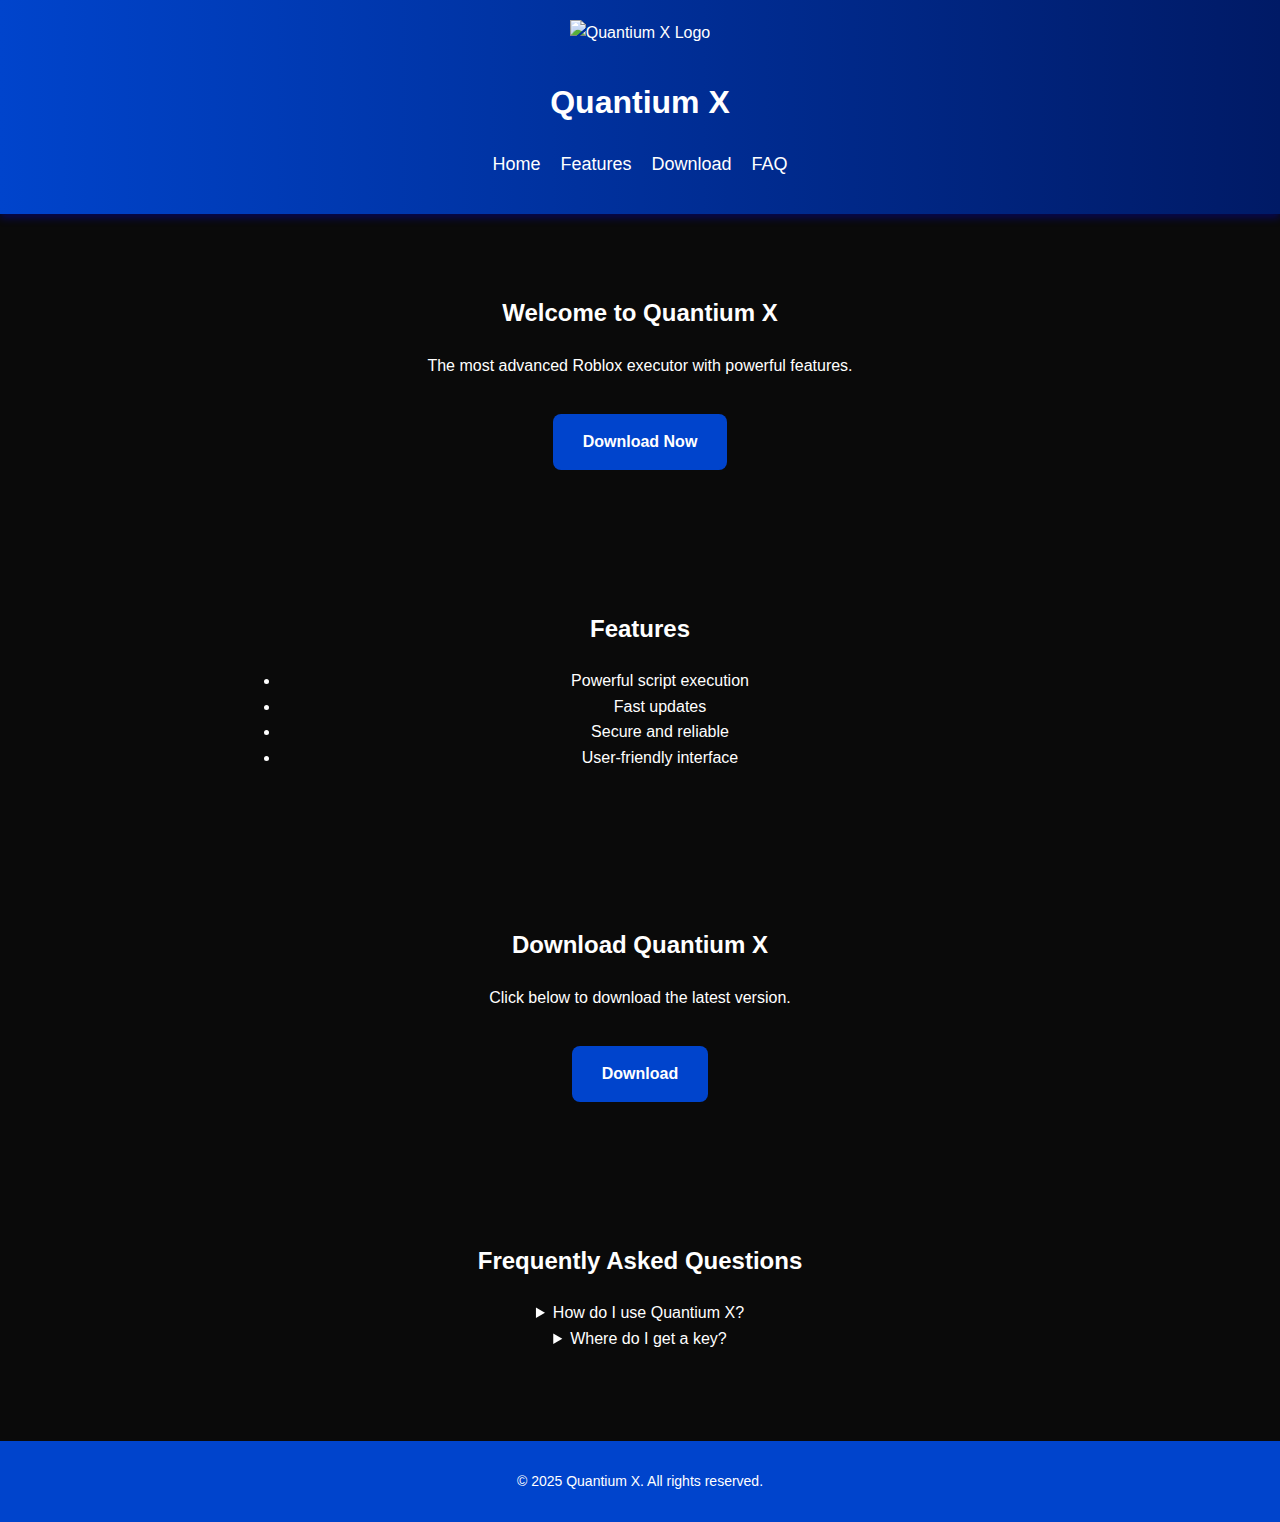
==== index.html @ a764c963 "index.html" ====
<!DOCTYPE html>
<html lang="en">
<head>
    <meta charset="UTF-8">
    <meta name="viewport" content="width=device-width, initial-scale=1.0">
    <title>Quantium X - Roblox Executor</title>
    <link rel="stylesheet" href="styles.css">
    <style>
        body {
            background-color: #0a0a0a;
            color: #fff;
            font-family: 'Poppins', sans-serif;
            text-align: center;
        }
        header {
            background: linear-gradient(90deg, #0044cc, #001a66);
            padding: 20px;
            box-shadow: 0 4px 8px rgba(0, 0, 255, 0.3);
        }
        header img {
            max-width: 150px; /* Adjust this value to set the image size */
            margin-bottom: 10px;
        }
        .btn {
            background: #0044cc;
            padding: 15px 30px;
            border-radius: 8px;
            text-decoration: none;
            color: white;
            font-weight: bold;
            transition: all 0.3s ease-in-out;
            display: inline-block;
            margin-top: 20px;
        }
        .btn:hover {
            background: #0066ff;
            transform: scale(1.1);
        }
        .features {
            background-color: #001a66;
            padding: 40px;
            border-radius: 10px;
            margin: 20px auto;
            max-width: 800px;
            box-shadow: 0 4px 8px rgba(0, 0, 255, 0.3);
        }
        .features ul {
            list-style-type: none;
            padding: 0;
        }
        .features li {
            padding: 10px;
            font-size: 18px;
        }
        .note {
            margin-top: 15px;
            font-size: 14px;
            color: #bbb;
        }
        footer {
            background-color: #0044cc;
            padding: 15px;
            margin-top: 30px;
        }
    </style>
</head>
<body>
    <header>
        <img src="your-image-url-here.jpg" alt="Quantium X Logo"> <!-- Replace with your image URL -->
        <h1>Quantium X</h1>
        <nav>
            <ul>
                <li><a href="#home">Home</a></li>
                <li><a href="#features">Features</a></li>
                <li><a href="#download">Download</a></li>
                <li><a href="#faq">FAQ</a></li>
            </ul>
        </nav>
    </header>
    
    <section id="home">
        <h2>Welcome to Quantium X</h2>
        <p>The most advanced Roblox executor with powerful features.</p>
        <a href="#download" class="btn">Download Now</a>
    </section>
    
    <section id="features">
        <h2>Features</h2>
        <ul>
            <li>Powerful script execution</li>
            <li>Fast updates</li>
            <li>Secure and reliable</li>
            <li>User-friendly interface</li>
        </ul>
    </section>
    
    <section id="download">
        <h2>Download Quantium X</h2>
        <p>Click below to download the latest version.</p>
        <a href="/Download.html" class="btn">Download</a>
    </section>
    
    <section id="faq">
        <h2>Frequently Asked Questions</h2>
        <details>
            <summary>How do I use Quantium X?</summary>
            <p>Download and install the executor, then follow the on-screen instructions.</p>
        </details>
        <details>
            <summary>Where do I get a key?</summary>
            <p>You can get a key from our <a href="https://your-key-system-site.com" target="_blank">Key System</a>.</p>
        </details>
    </section>
    
    <footer>
        <p>&copy; 2025 Quantium X. All rights reserved.</p>
    </footer>
</body>
</html>
---- styles.css ----
body {
    font-family: 'Poppins', sans-serif;
    margin: 0;
    padding: 0;
    background-color: #000;
    color: #fff;
    text-align: center;
    line-height: 1.6;
}

header {
    background-color: #111;
    padding: 20px;
    box-shadow: 0 4px 8px rgba(255, 255, 255, 0.1);
}

nav ul {
    list-style: none;
    padding: 0;
    display: flex;
    justify-content: center;
    gap: 20px;
}

nav ul li {
    display: inline;
}

nav ul li a {
    color: #fff;
    text-decoration: none;
    font-size: 18px;
    transition: color 0.3s;
}

nav ul li a:hover {
    color: #aaa;
}

.btn {
    display: inline-block;
    padding: 12px 25px;
    background-color: #333;
    color: #fff;
    text-decoration: none;
    border-radius: 8px;
    margin-top: 15px;
    font-weight: bold;
    transition: background-color 0.3s, transform 0.2s;
}

.btn:hover {
    background-color: #555;
    transform: scale(1.05);
}

section {
    padding: 60px 20px;
    max-width: 800px;
    margin: 0 auto;
}

footer {
    background-color: #111;
    padding: 15px;
    margin-top: 30px;
    font-size: 14px;
}
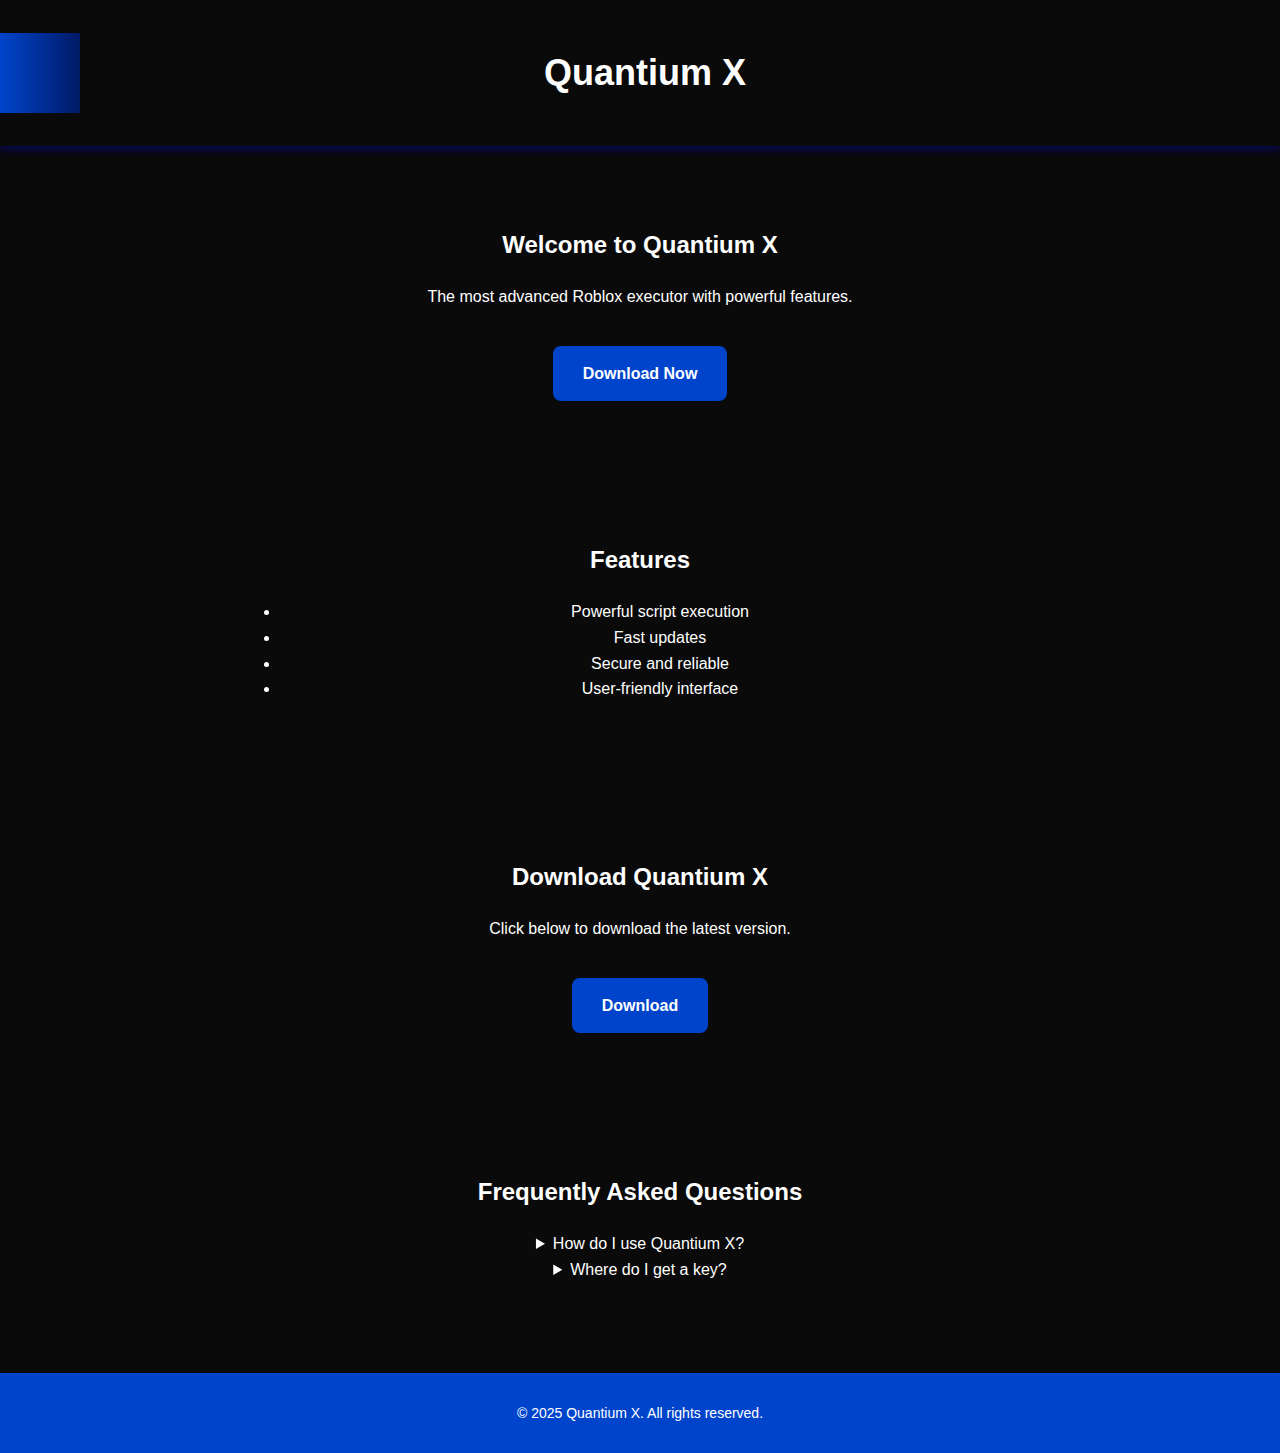
==== commit 79739c75: "index.html" ====
--- a/index.html
+++ b/index.html
@@ -13,13 +13,20 @@
             text-align: center;
         }
         header {
-            background: linear-gradient(90deg, #0044cc, #001a66);
+            background: linear-gradient(90deg, #0044cc, #001a66), url('QuantiumXLogo.png');
+            background-size: 80px 80px; /* Adjust the size of the logo */
+            background-position: left center;
+            background-repeat: no-repeat;
             padding: 20px;
             box-shadow: 0 4px 8px rgba(0, 0, 255, 0.3);
+            display: flex;
+            align-items: center;
+            justify-content: center;
         }
-        header img {
-            max-width: 150px; /* Adjust this value to set the image size */
-            margin-bottom: 10px;
+        header h1 {
+            margin-left: 10px; /* Adjusts space between the logo and text */
+            font-size: 36px;
+            color: white;
         }
         .btn {
             background: #0044cc;
@@ -65,19 +72,11 @@
     </style>
 </head>
 <body>
+
     <header>
-        <img src="your-image-url-here.jpg" alt="Quantium X Logo"> <!-- Replace with your image URL -->
         <h1>Quantium X</h1>
-        <nav>
-            <ul>
-                <li><a href="#home">Home</a></li>
-                <li><a href="#features">Features</a></li>
-                <li><a href="#download">Download</a></li>
-                <li><a href="#faq">FAQ</a></li>
-            </ul>
-        </nav>
     </header>
-    
+
     <section id="home">
         <h2>Welcome to Quantium X</h2>
         <p>The most advanced Roblox executor with powerful features.</p>
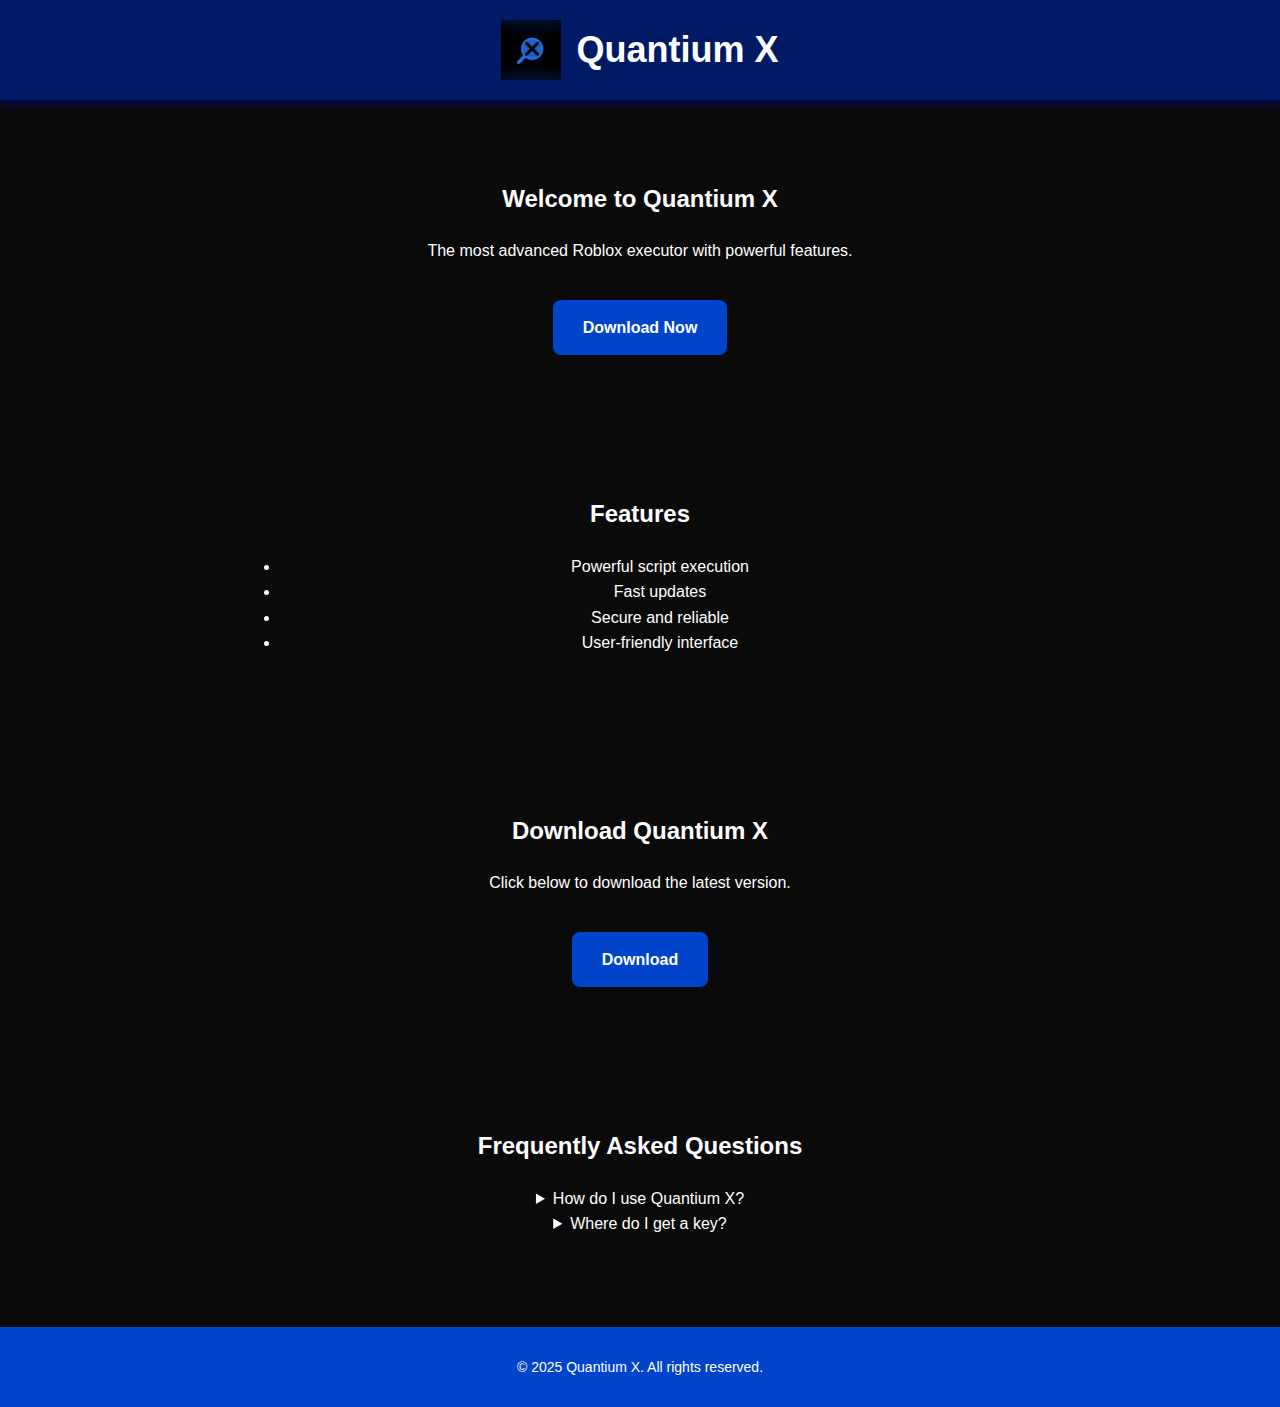
==== commit 7868684b: "index.html" ====
--- a/index.html
+++ b/index.html
@@ -11,23 +11,31 @@
             color: #fff;
             font-family: 'Poppins', sans-serif;
             text-align: center;
+            margin: 0;
+            padding: 0;
         }
+
         header {
-            background: linear-gradient(90deg, #0044cc, #001a66), url('QuantiumXLogo.png');
-            background-size: 80px 80px; /* Adjust the size of the logo */
-            background-position: left center;
-            background-repeat: no-repeat;
-            padding: 20px;
-            box-shadow: 0 4px 8px rgba(0, 0, 255, 0.3);
             display: flex;
             align-items: center;
             justify-content: center;
+            background-color: #001a66;
+            padding: 20px;
+            box-shadow: 0 4px 8px rgba(0, 0, 255, 0.3);
         }
+
+        header img {
+            max-width: 60px; /* Adjust size of the logo */
+            height: auto;
+            margin-right: 15px; /* Space between the image and text */
+        }
+
         header h1 {
-            margin-left: 10px; /* Adjusts space between the logo and text */
+            margin: 0;
             font-size: 36px;
             color: white;
         }
+
         .btn {
             background: #0044cc;
             padding: 15px 30px;
@@ -39,10 +47,12 @@
             display: inline-block;
             margin-top: 20px;
         }
+
         .btn:hover {
             background: #0066ff;
             transform: scale(1.1);
         }
+
         .features {
             background-color: #001a66;
             padding: 40px;
@@ -51,19 +61,23 @@
             max-width: 800px;
             box-shadow: 0 4px 8px rgba(0, 0, 255, 0.3);
         }
+
         .features ul {
             list-style-type: none;
             padding: 0;
         }
+
         .features li {
             padding: 10px;
             font-size: 18px;
         }
+
         .note {
             margin-top: 15px;
             font-size: 14px;
             color: #bbb;
         }
+
         footer {
             background-color: #0044cc;
             padding: 15px;
@@ -74,7 +88,8 @@
 <body>
 
     <header>
-        <h1>Quantium X</h1>
+        <img src="QuantiumXLogo.png" alt="Quantium X Logo"> <!-- Logo Image -->
+        <h1>Quantium X</h1> <!-- Title -->
     </header>
 
     <section id="home">
@@ -116,4 +131,3 @@
     </footer>
 </body>
 </html>
-
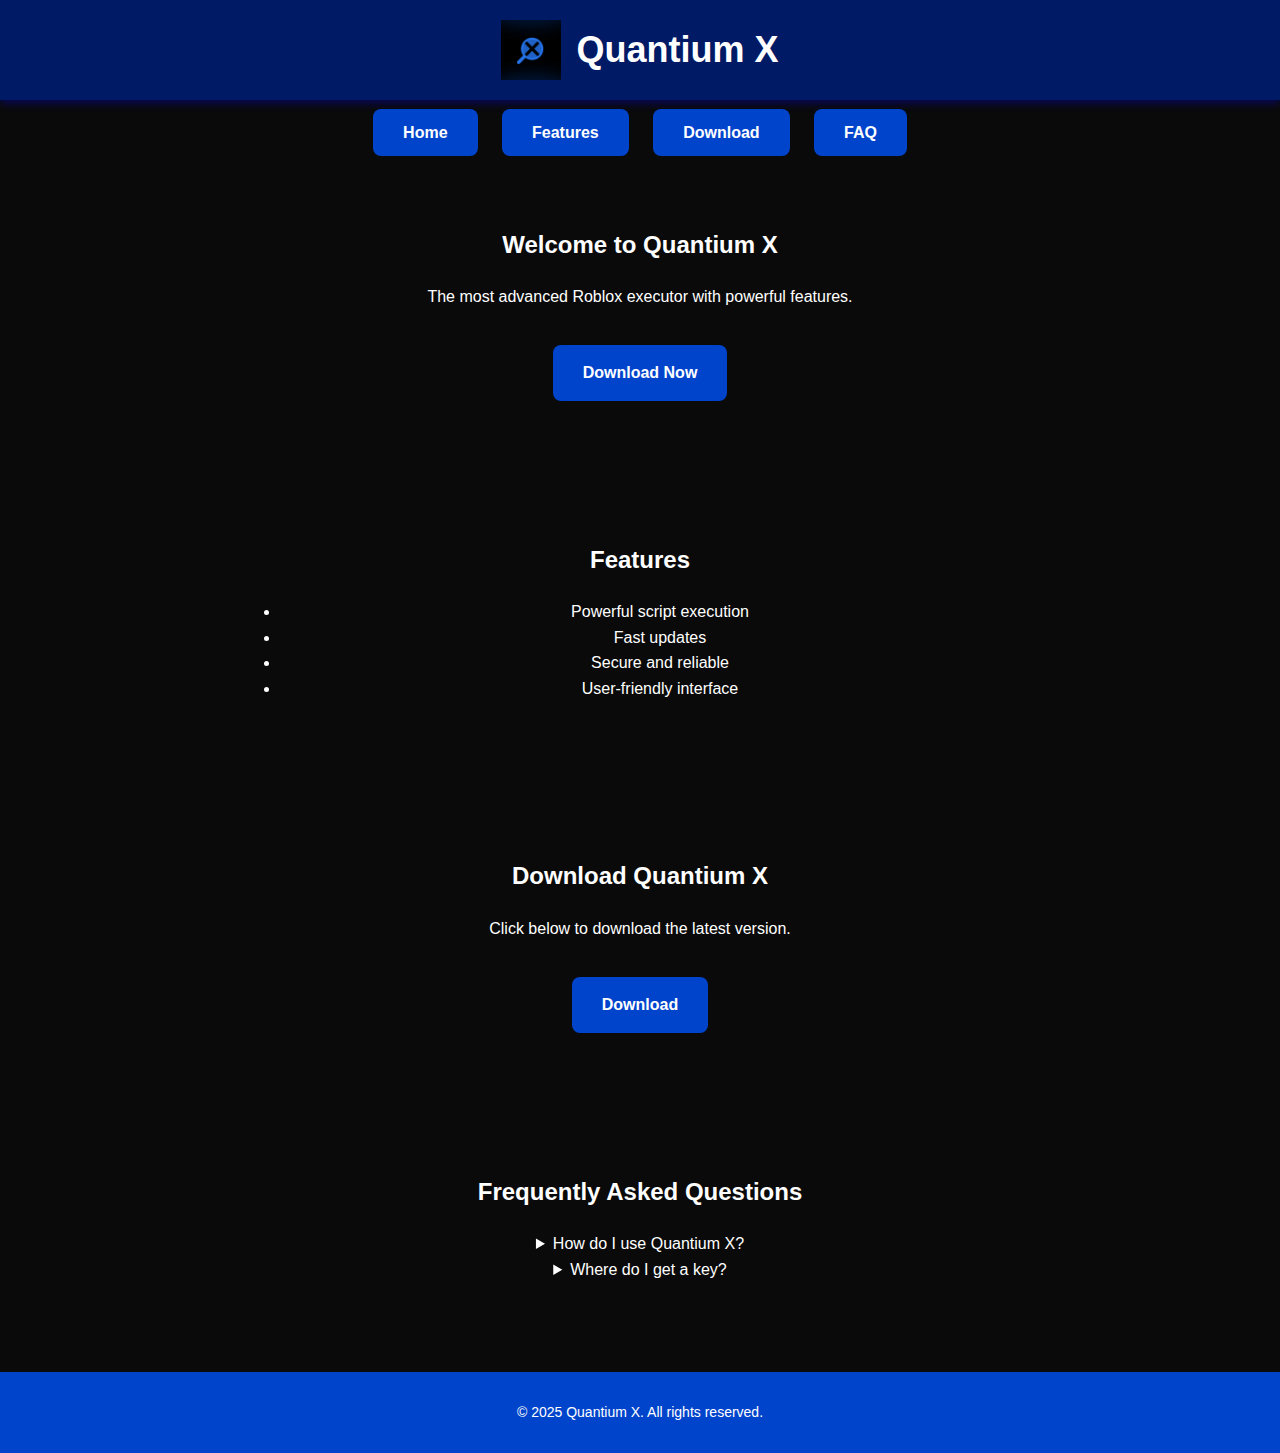
==== commit 9f6cbbc8: "index.html" ====
--- a/index.html
+++ b/index.html
@@ -34,6 +34,27 @@
             margin: 0;
             font-size: 36px;
             color: white;
+        }
+
+        /* Navigation Button Styling */
+        nav {
+            margin-top: 20px;
+        }
+
+        nav a {
+            background-color: #0044cc;
+            color: white;
+            padding: 15px 30px;
+            border-radius: 8px;
+            text-decoration: none;
+            margin: 10px;
+            font-weight: bold;
+            transition: all 0.3s ease-in-out;
+        }
+
+        nav a:hover {
+            background-color: #0066ff;
+            transform: scale(1.1);
         }
 
         .btn {
@@ -92,6 +113,14 @@
         <h1>Quantium X</h1> <!-- Title -->
     </header>
 
+    <!-- Navigation Buttons -->
+    <nav>
+        <a href="#home">Home</a>
+        <a href="#features">Features</a>
+        <a href="#download">Download</a>
+        <a href="#faq">FAQ</a>
+    </nav>
+
     <section id="home">
         <h2>Welcome to Quantium X</h2>
         <p>The most advanced Roblox executor with powerful features.</p>
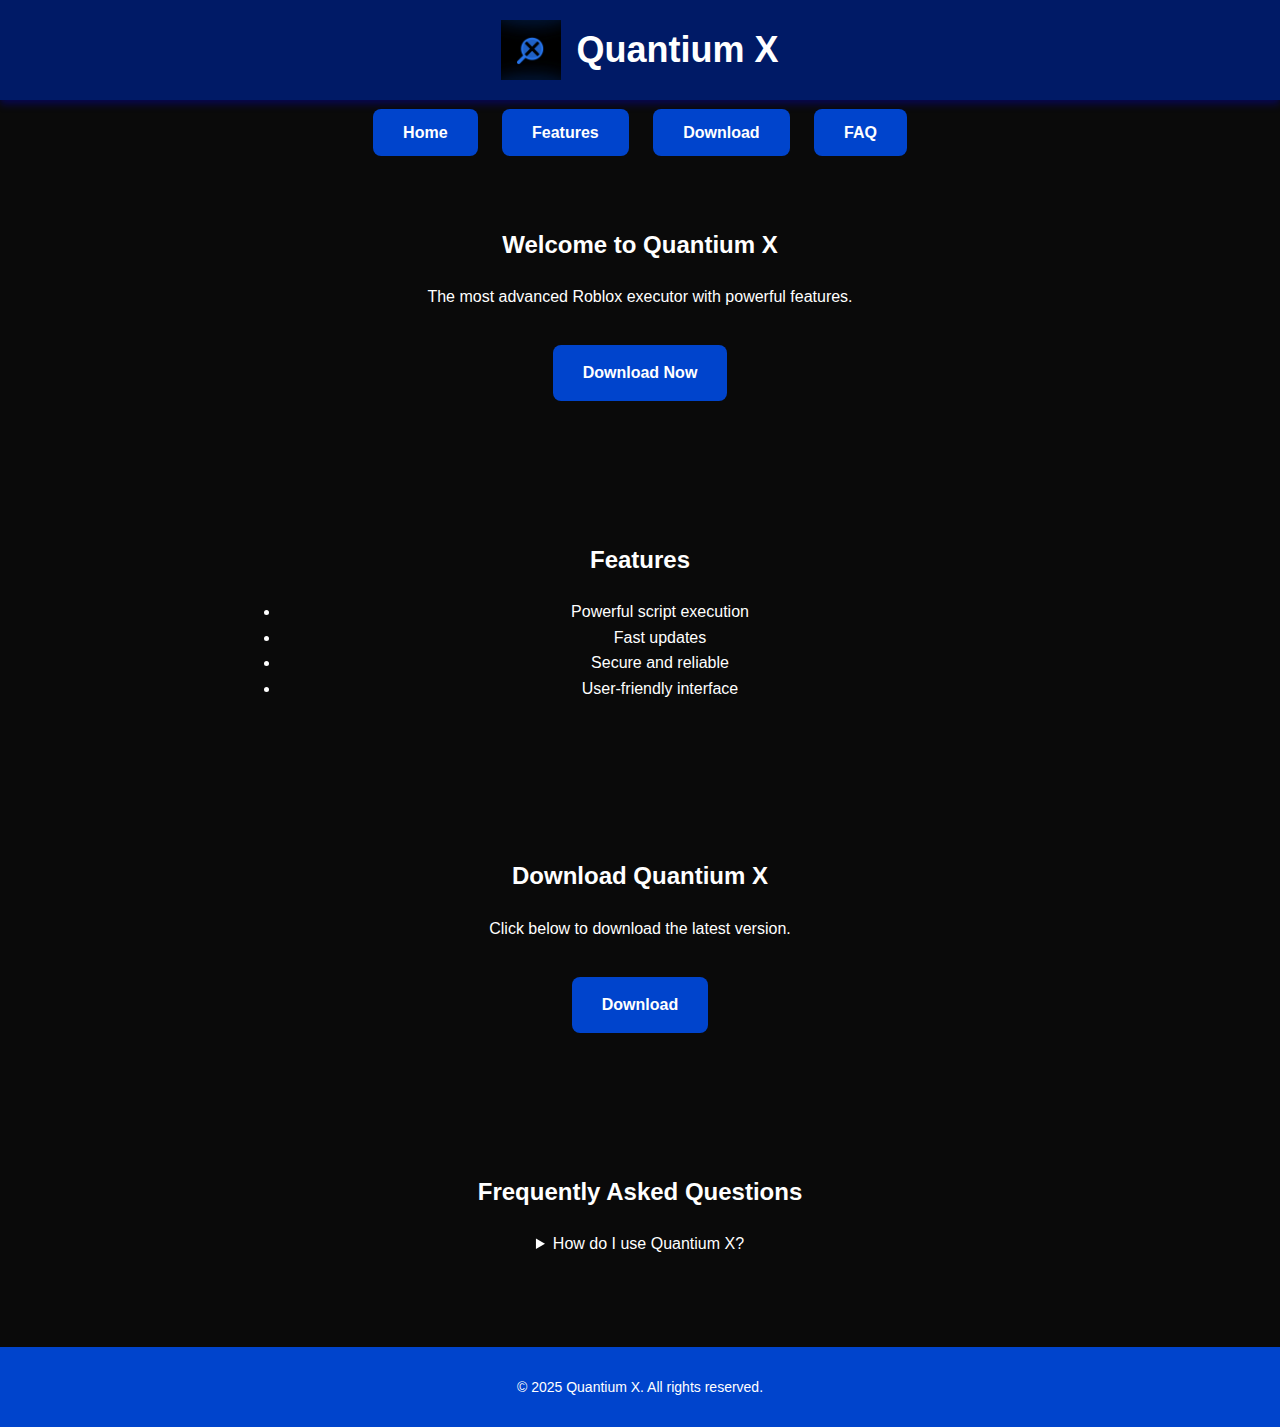
==== commit 55a14d2a: "index.html" ====
--- a/index.html
+++ b/index.html
@@ -104,6 +104,7 @@
             padding: 15px;
             margin-top: 30px;
         }
+
     </style>
 </head>
 <body>
@@ -149,10 +150,6 @@
             <summary>How do I use Quantium X?</summary>
             <p>Download and install the executor, then follow the on-screen instructions.</p>
         </details>
-        <details>
-            <summary>Where do I get a key?</summary>
-            <p>You can get a key from our <a href="https://your-key-system-site.com" target="_blank">Key System</a>.</p>
-        </details>
     </section>
     
     <footer>
@@ -160,3 +157,4 @@
     </footer>
 </body>
 </html>
+
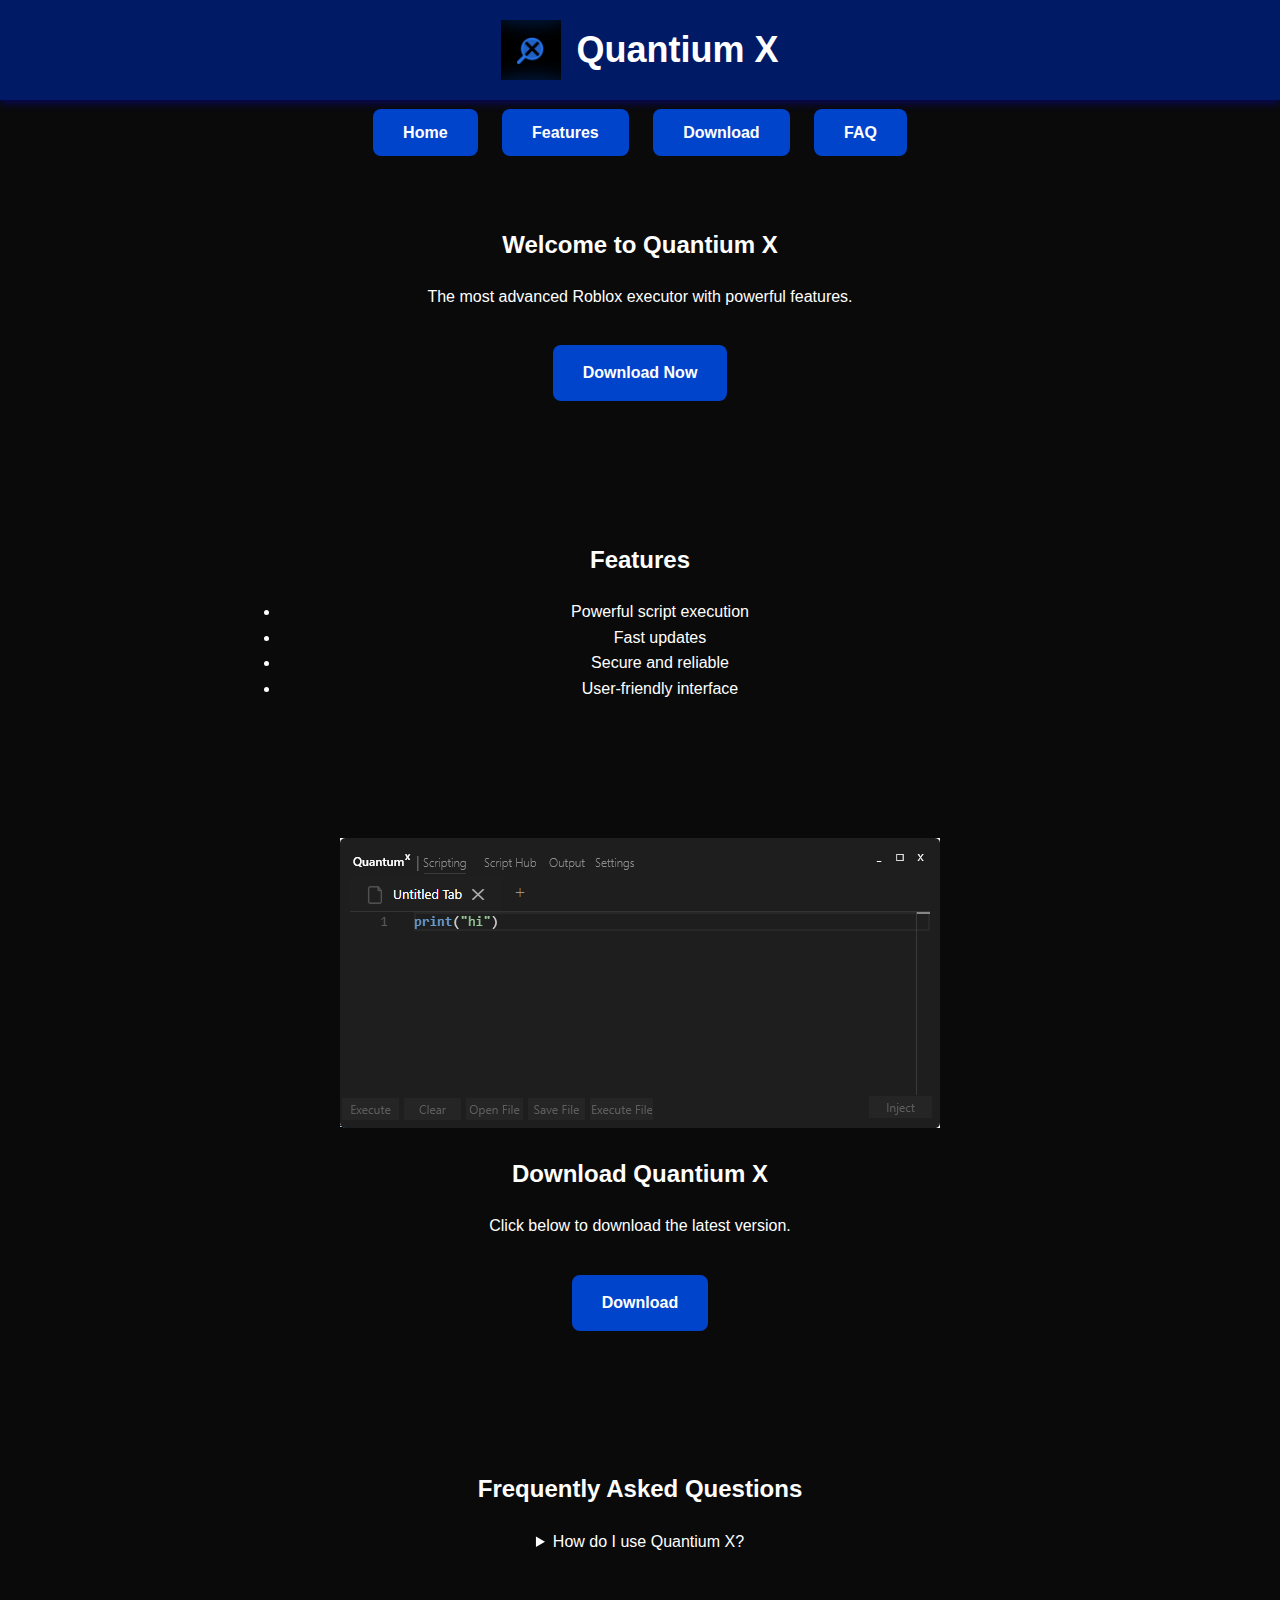
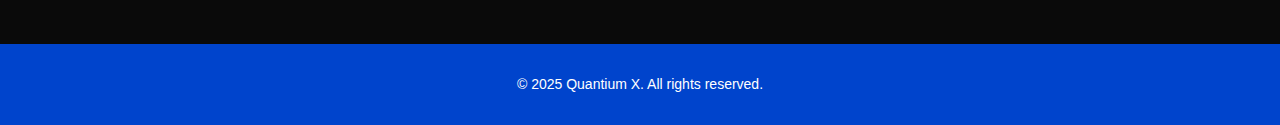
==== commit 516b8b7a: "index.html" ====
--- a/index.html
+++ b/index.html
@@ -139,6 +139,7 @@
     </section>
     
     <section id="download">
+        <img src="ScreenShot.png" alt="Screen Shot">
         <h2>Download Quantium X</h2>
         <p>Click below to download the latest version.</p>
         <a href="/Download.html" class="btn">Download</a>
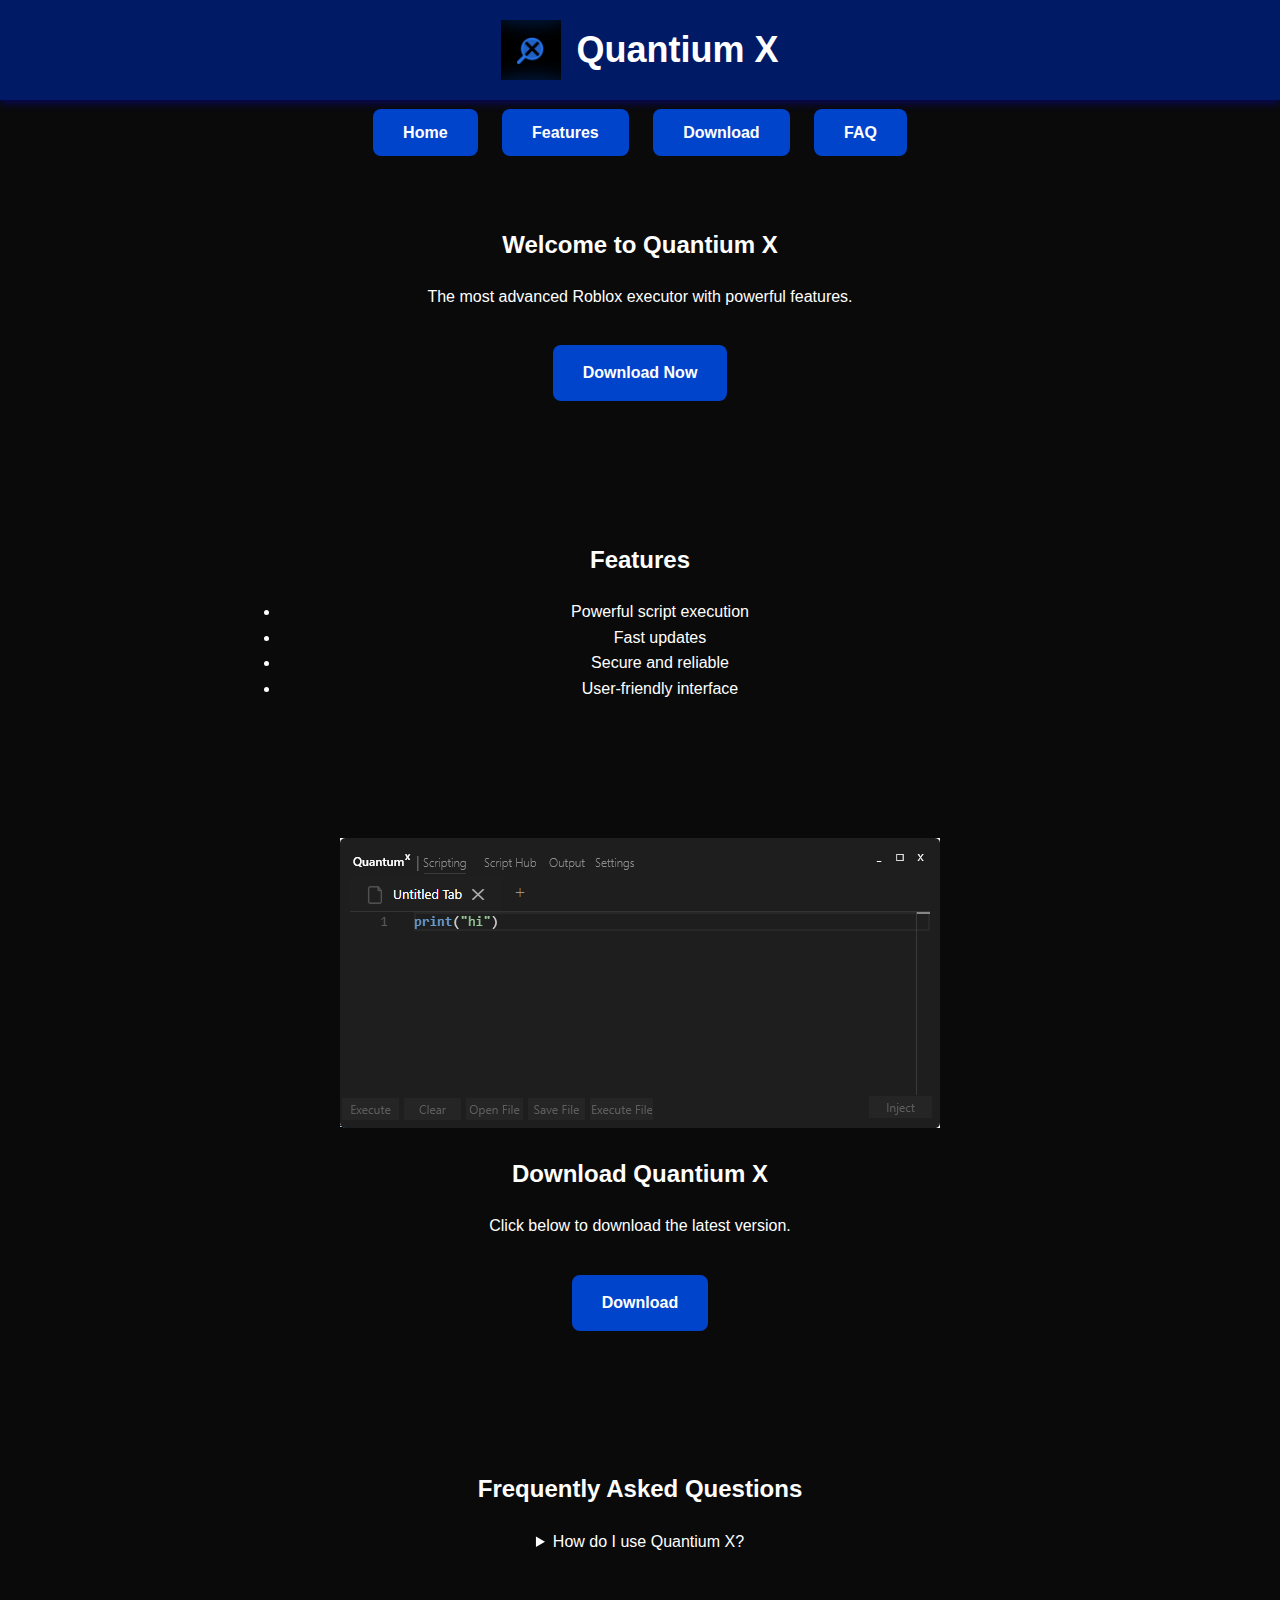
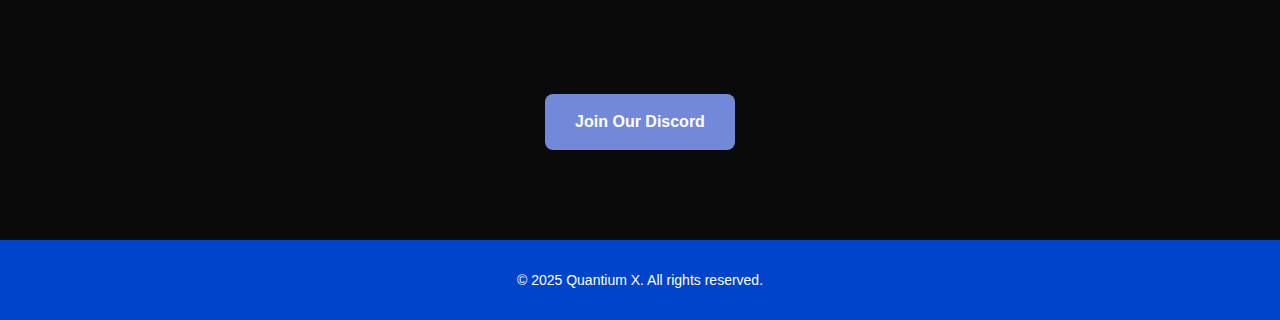
==== commit 2661bd48: "index.html" ====
--- a/index.html
+++ b/index.html
@@ -105,6 +105,23 @@
             margin-top: 30px;
         }
 
+        /* Discord Button Styling */
+        .discord-btn {
+            background-color: #7289DA;
+            color: white;
+            padding: 15px 30px;
+            border-radius: 8px;
+            text-decoration: none;
+            font-weight: bold;
+            margin-top: 20px;
+            display: inline-block;
+            transition: all 0.3s ease-in-out;
+        }
+
+        .discord-btn:hover {
+            background-color: #5b6eae;
+            transform: scale(1.1);
+        }
     </style>
 </head>
 <body>
@@ -152,7 +169,12 @@
             <p>Download and install the executor, then follow the on-screen instructions.</p>
         </details>
     </section>
-    
+
+    <!-- Discord Join Button -->
+    <section>
+        <a href="https://dsc.gg/getquantumx" target="_blank" class="discord-btn">Join Our Discord</a>
+    </section>
+
     <footer>
         <p>&copy; 2025 Quantium X. All rights reserved.</p>
     </footer>
